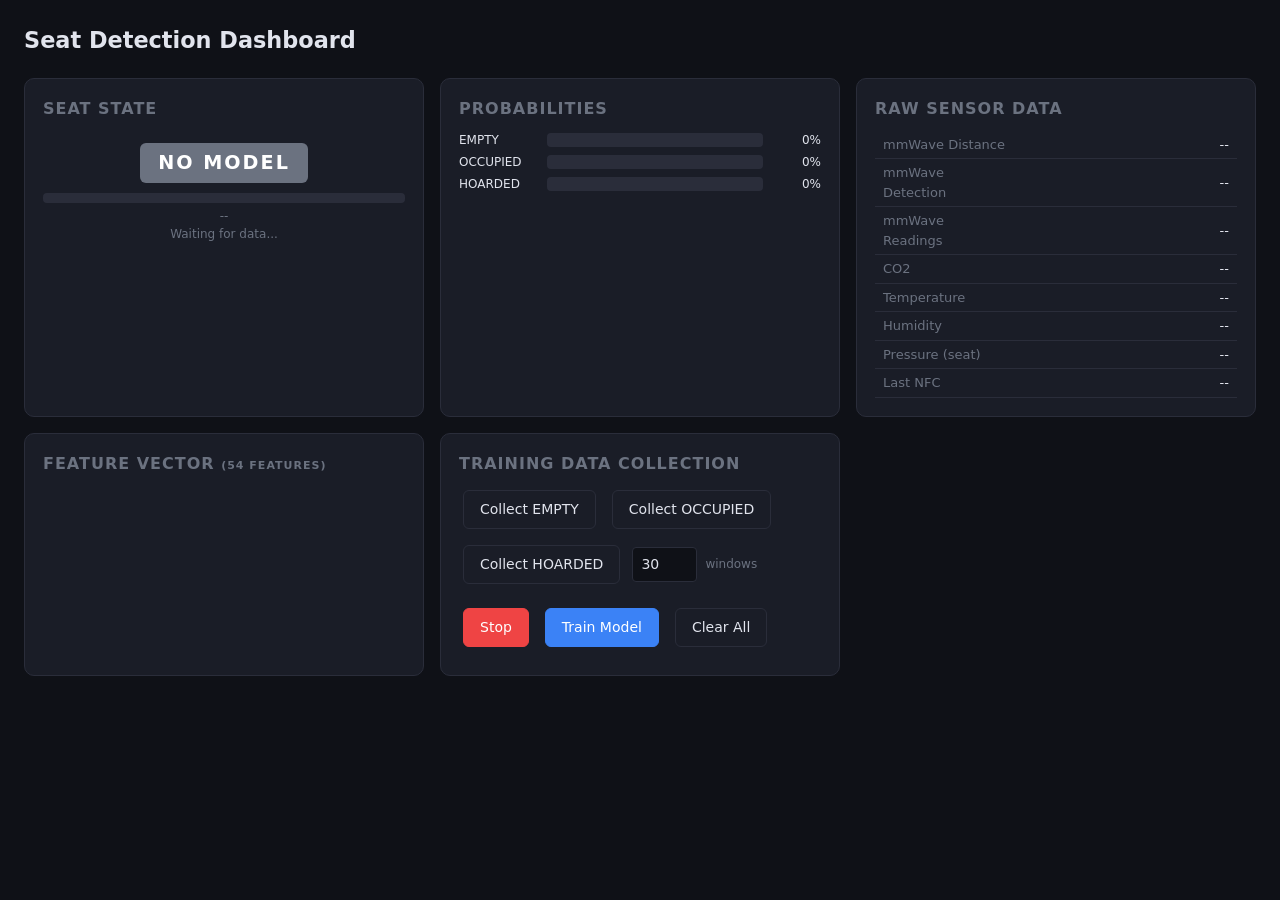
==== flask/templates/index.html @ f983c27e "Added web dashboard" ====
<!doctype html>
<html lang="en">
<head>
  <meta charset="utf-8">
  <meta name="viewport" content="width=device-width, initial-scale=1">
  <title>Seat Detection Dashboard</title>
  <style>
    :root { --bg:#0f1117; --card:#1a1d27; --border:#2a2d3a; --text:#e1e4ed; --dim:#6b7280;
            --green:#22c55e; --red:#ef4444; --orange:#f59e0b; --blue:#3b82f6; --purple:#a855f7; }
    * { margin:0; padding:0; box-sizing:border-box; }
    body { background:var(--bg); color:var(--text); font:14px/1.5 system-ui,monospace; padding:24px; }
    h1 { font-size:1.4rem; margin-bottom:20px; }
    h2 { font-size:1rem; margin-bottom:10px; color:var(--dim); text-transform:uppercase; letter-spacing:1px; }
    .grid { display:grid; grid-template-columns:repeat(auto-fit,minmax(320px,1fr)); gap:16px; }
    .card { background:var(--card); border:1px solid var(--border); border-radius:10px; padding:18px; }
    .badge { display:inline-block; padding:6px 18px; border-radius:6px; font-weight:700; font-size:1.2rem; text-transform:uppercase; letter-spacing:2px; }
    .badge.empty     { background:var(--green); color:#000; }
    .badge.occupied  { background:var(--red);   color:#fff; }
    .badge.hoarded   { background:var(--orange);color:#000; }
    .badge.no_model  { background:var(--dim);   color:#fff; }
    .conf-bar { height:8px; background:var(--border); border-radius:4px; margin-top:4px; overflow:hidden; }
    .conf-fill { height:100%; border-radius:4px; transition:width .3s; }
    .prob-row { display:flex; align-items:center; gap:8px; margin:4px 0; }
    .prob-name { width:80px; font-size:12px; }
    .prob-bar-wrap { flex:1; height:14px; background:var(--border); border-radius:4px; overflow:hidden; }
    .prob-bar { height:100%; border-radius:4px; transition:width .3s; }
    .prob-val { width:50px; text-align:right; font-size:12px; font-variant-numeric:tabular-nums; }
    table { width:100%; border-collapse:collapse; font-size:13px; }
    td { padding:4px 8px; border-bottom:1px solid var(--border); }
    td:first-child { color:var(--dim); width:140px; }
    td:last-child { text-align:right; font-variant-numeric:tabular-nums; }
    button { padding:8px 16px; border:1px solid var(--border); border-radius:6px; background:var(--card); color:var(--text); cursor:pointer; font:inherit; margin:4px; }
    button:hover { background:var(--border); }
    button.accent { background:var(--blue); border-color:var(--blue); color:#fff; }
    button.accent:hover { opacity:.85; }
    button.danger { background:var(--red); border-color:var(--red); color:#fff; }
    button.danger:hover { opacity:.85; }
    input[type=number] { width:60px; padding:6px 8px; background:var(--bg); border:1px solid var(--border); border-radius:4px; color:var(--text); font:inherit; }
    .section { margin-bottom:16px; }
    .inline { display:flex; flex-wrap:wrap; align-items:center; gap:8px; }
    .timestamp { color:var(--dim); font-size:12px; }
    .status-dot { display:inline-block; width:8px; height:8px; border-radius:50%; margin-right:4px; }
    .status-dot.active { background:var(--green); animation:pulse 1s infinite; }
    @keyframes pulse { 50%{opacity:.4} }
    .collect-status { font-size:12px; color:var(--orange); margin-top:6px; }
    .features-scroll { max-height:200px; overflow-y:auto; font-size:11px; color:var(--dim); font-family:monospace; }
  </style>
</head>
<body>

<h1>Seat Detection Dashboard</h1>

<div class="grid">

  <!-- State card -->
  <div class="card" id="state-card">
    <h2>Seat State</h2>
    <div style="text-align:center;padding:12px 0;">
      <span class="badge no_model" id="badge">NO MODEL</span>
      <div class="conf-bar" style="margin-top:10px;height:10px;">
        <div class="conf-fill" id="conf-fill" style="width:0%;background:var(--dim)"></div>
      </div>
      <div id="conf-text" style="font-size:12px;color:var(--dim);margin-top:4px;">--</div>
      <div class="timestamp" id="ts">Waiting for data...</div>
    </div>
  </div>

  <!-- Probabilities card -->
  <div class="card">
    <h2>Probabilities</h2>
    <div id="probs">
      <div class="prob-row"><span class="prob-name">EMPTY</span><div class="prob-bar-wrap"><div class="prob-bar" style="width:0%;background:var(--green)"></div></div><span class="prob-val">0%</span></div>
      <div class="prob-row"><span class="prob-name">OCCUPIED</span><div class="prob-bar-wrap"><div class="prob-bar" style="width:0%;background:var(--red)"></div></div><span class="prob-val">0%</span></div>
      <div class="prob-row"><span class="prob-name">HOARDED</span><div class="prob-bar-wrap"><div class="prob-bar" style="width:0%;background:var(--orange)"></div></div><span class="prob-val">0%</span></div>
    </div>
  </div>

  <!-- Raw data card -->
  <div class="card">
    <h2>Raw Sensor Data</h2>
    <table id="raw-table">
      <tr><td>mmWave Distance</td><td id="r-dist">--</td></tr>
      <tr><td>mmWave Detection</td><td id="r-det">--</td></tr>
      <tr><td>mmWave Readings</td><td id="r-mmcount">--</td></tr>
      <tr><td>CO2</td><td id="r-co2">--</td></tr>
      <tr><td>Temperature</td><td id="r-temp">--</td></tr>
      <tr><td>Humidity</td><td id="r-hum">--</td></tr>
      <tr><td>Pressure (seat)</td><td id="r-pres">--</td></tr>
      <tr><td>Last NFC</td><td id="r-nfc">--</td></tr>
    </table>
  </div>

  <!-- Feature vector card -->
  <div class="card">
    <h2>Feature Vector <span style="color:var(--dim);font-size:11px;">(54 features)</span></h2>
    <div class="features-scroll" id="features"></div>
  </div>

  <!-- Collection controls card -->
  <div class="card">
    <h2>Training Data Collection</h2>
    <div class="section">
      <div class="inline">
        <button onclick="startCollect('empty')">Collect EMPTY</button>
        <button onclick="startCollect('occupied')">Collect OCCUPIED</button>
        <button onclick="startCollect('hoarded')">Collect HOARDED</button>
        <input type="number" id="collect-count" value="30" min="5" max="500" style="width:65px;">
        <span style="color:var(--dim);font-size:12px;">windows</span>
      </div>
    </div>
    <div class="inline">
      <button class="danger" onclick="stopCollect()">Stop</button>
      <button class="accent" onclick="doTrain()">Train Model</button>
      <button onclick="doClear()">Clear All</button>
    </div>
    <div class="collect-status" id="collect-msg"></div>
  </div>

</div>

<script src="/static/dashboard.js"></script>
</body>
</html>
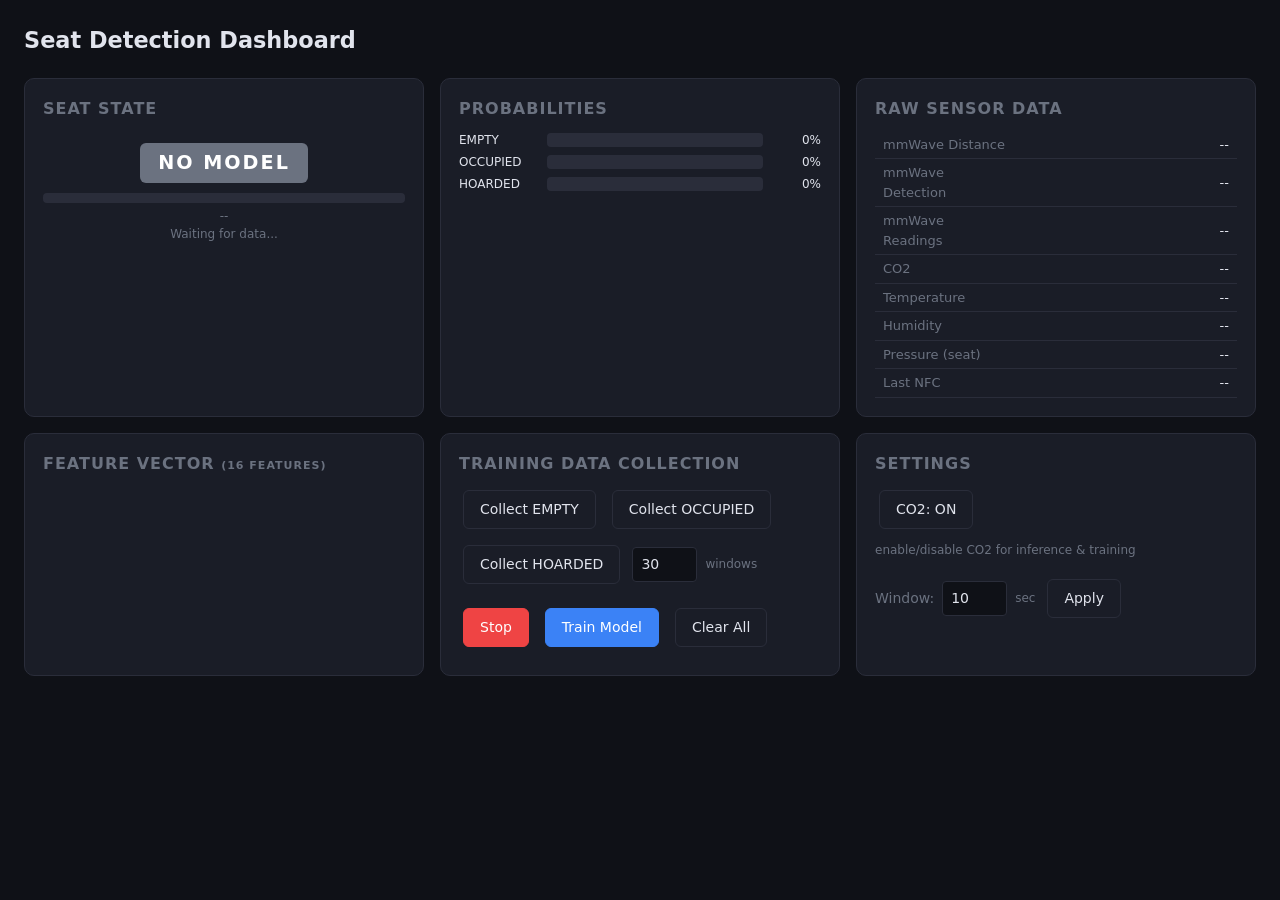
==== commit 2976ae43: "Updated tree stuff" ====
--- a/flask/templates/index.html
+++ b/flask/templates/index.html
@@ -92,7 +92,7 @@
 
   <!-- Feature vector card -->
   <div class="card">
-    <h2>Feature Vector <span style="color:var(--dim);font-size:11px;">(54 features)</span></h2>
+    <h2>Feature Vector <span style="color:var(--dim);font-size:11px;">(16 features)</span></h2>
     <div class="features-scroll" id="features"></div>
   </div>
 
@@ -116,6 +116,25 @@
     <div class="collect-status" id="collect-msg"></div>
   </div>
 
+  <!-- Settings card -->
+  <div class="card">
+    <h2>Settings</h2>
+    <div class="section">
+      <div class="inline">
+        <button id="co2-toggle" onclick="toggleCO2()">CO2: ON</button>
+        <span style="color:var(--dim);font-size:12px;">enable/disable CO2 for inference &amp; training</span>
+      </div>
+    </div>
+    <div class="section">
+      <div class="inline">
+        <label style="color:var(--dim);">Window:</label>
+        <input type="number" id="window-input" value="10" min="1" max="120" step="1" style="width:65px;">
+        <span style="color:var(--dim);font-size:12px;">sec</span>
+        <button onclick="applyWindow()">Apply</button>
+      </div>
+    </div>
+  </div>
+
 </div>
 
 <script src="/static/dashboard.js"></script>
